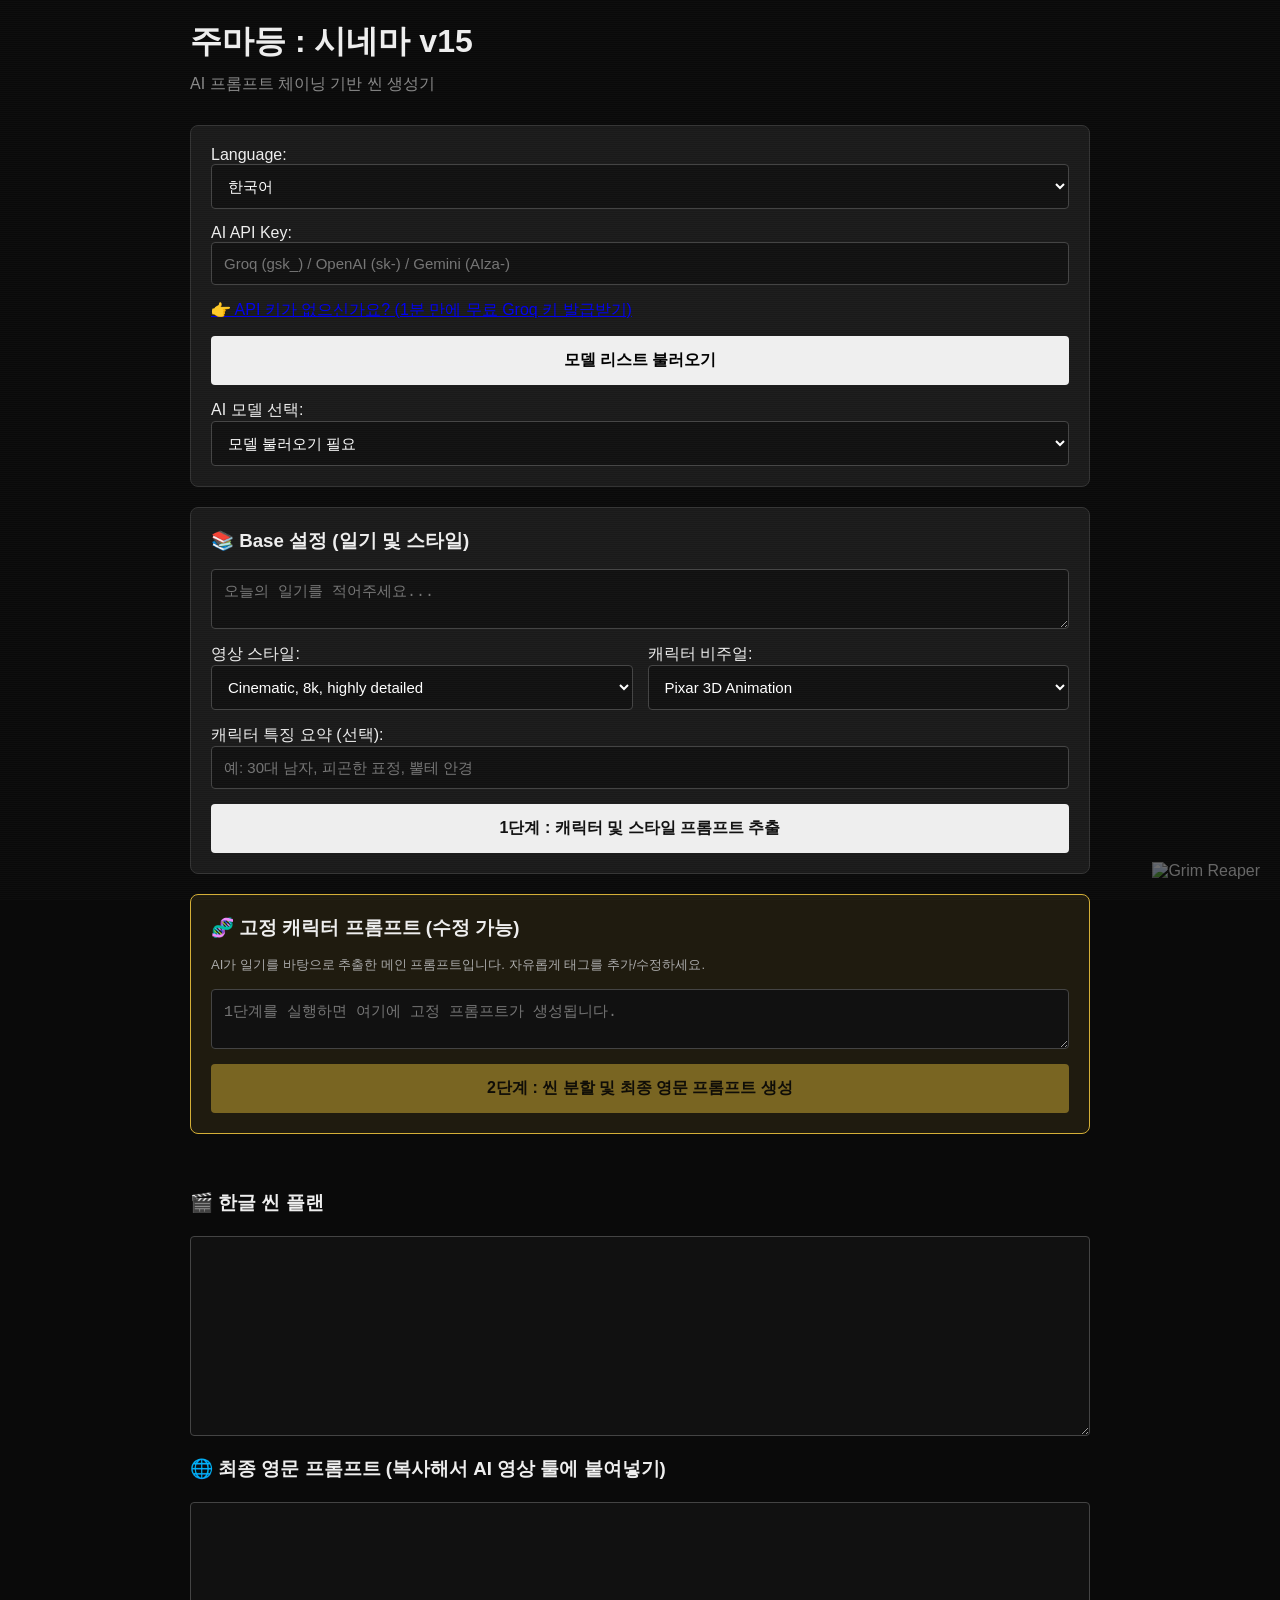
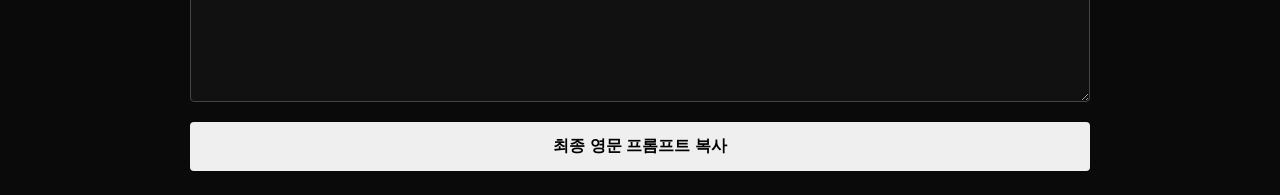
==== index.html @ e686709a "Update index.html" ====
<!DOCTYPE html>
<html lang="ko">
<head>
  <meta charset="UTF-8">
  <meta name="viewport" content="width=device-width, initial-scale=1.0">
  <title>주마등 : 시네마 v15 (Chaining)</title>
  <link rel="stylesheet" href="style.css">
</head>
<body>

  <div class="grain"></div>
  <div class="floating-lights">
    <svg class="light" viewBox="0 0 4 10"><ellipse cx="2" cy="5" rx="2" ry="5" fill="orange" opacity="0.5"/></svg>
    <svg class="light" viewBox="0 0 4 10"><ellipse cx="2" cy="5" rx="2" ry="5" fill="orange" opacity="0.5"/></svg>
    <svg class="light" viewBox="0 0 4 10"><ellipse cx="2" cy="5" rx="2" ry="5" fill="orange" opacity="0.5"/></svg>
  </div>

  <div class="grim-wrapper">
    <img src="assets/grim_reaper.png" alt="Grim Reaper" class="grim"/>
  </div>

  <div class="container">
    <h1>주마등 : 시네마 v15</h1>
    <p class="subtitle">AI 프롬프트 체이닝 기반 씬 생성기</p>

    <div class="panel">
      <label>Language:
        <select id="langSelect">
          <option value="ko">한국어</option>
          <option value="en">English</option>
        </select>
      </label>

      <label>AI API Key:
        <input id="apiKey" placeholder="Groq (gsk_) / OpenAI (sk-) / Gemini (AIza-)">
      </label>
      
      <div class="api-help-wrapper">
        <a href="https://console.groq.com/keys" target="_blank" class="api-help-link">
          👉 API 키가 없으신가요? (1분 만에 무료 Groq 키 발급받기)
        </a>
      </div>

      <button id="loadModels">모델 리스트 불러오기</button>
      
      <label>AI 모델 선택:
        <select id="aiModel"><option value="">모델 불러오기 필요</option></select>
      </label>
    </div>

    <div class="panel">
      <h3>📚 Base 설정 (일기 및 스타일)</h3>
      <textarea id="diary" placeholder="오늘의 일기를 적어주세요..."></textarea>
      
      <div class="grid-2">
        <label>영상 스타일:
          <select id="videoStyle">
            <option>Cinematic, 8k, highly detailed</option>
            <option>Dreamy, volumetric fog, soft focus</option>
            <option>Dark noir, high contrast, black and white</option>
          </select>
        </label>
        <label>캐릭터 비주얼:
          <select id="characterStyle">
            <option value="Pixar 3D Animation style">Pixar 3D Animation</option>
            <option value="Studio Ghibli anime style">Studio Ghibli Style</option>
            <option value="Realistic Cinematic Film">Realistic Cinematic</option>
            <option value="custom">직접 입력</option>
          </select>
        </label>
      </div>
      <input id="customStyle" placeholder="스타일 직접 입력" style="display:none; margin-top: 10px;">
      
      <label>캐릭터 특징 요약 (선택):
        <input id="characterDesc" placeholder="예: 30대 남자, 피곤한 표정, 뿔테 안경">
      </label>

      <button id="extractBtn" class="primary-btn">1단계 : 캐릭터 및 스타일 프롬프트 추출</button>
    </div>

    <div class="panel highlight-panel">
      <h3>🧬 고정 캐릭터 프롬프트 (수정 가능)</h3>
      <p class="desc">AI가 일기를 바탕으로 추출한 메인 프롬프트입니다. 자유롭게 태그를 추가/수정하세요.</p>
      <textarea id="fixedCharacterPrompt" placeholder="1단계를 실행하면 여기에 고정 프롬프트가 생성됩니다."></textarea>
      
      <button id="generateScenesBtn" class="success-btn" disabled>2단계 : 씬 분할 및 최종 영문 프롬프트 생성</button>
    </div>

    <div class="stats">
      <p id="sceneCount"></p>
    </div>

    <h3>🎬 한글 씬 플랜</h3>
    <textarea id="outputKR" class="output-area"></textarea>

    <h3>🌐 최종 영문 프롬프트 (복사해서 AI 영상 툴에 붙여넣기)</h3>
    <textarea id="outputEN" class="output-area"></textarea>
    <button id="copyEN">최종 영문 프롬프트 복사</button>
  </div>

  <script src="app.js"></script>
</body>
</html>
---- style.css ----
body {
  background: #0a0a0a;
  color: #eee;
  font-family: 'Malgun Gothic', sans-serif;
  margin: 0;
  padding: 20px;
  overflow-x: hidden; /* 가로 스크롤 완벽 차단 */
}

.container {
  max-width: 900px;
  margin: auto;
  display: flex;
  flex-direction: column;
  gap: 20px;
  z-index: 10;
  position: relative;
}

.panel {
  background: #1a1a1a;
  padding: 20px;
  border-radius: 8px;
  border: 1px solid #333;
  display: flex;
  flex-direction: column;
  gap: 15px;
}

.highlight-panel {
  border-color: #d4af37;
  background: #1f1b0f;
}

h1, h3 { margin: 0; }
.subtitle { color: #888; margin-top: -10px; margin-bottom: 10px; }
.desc { font-size: 13px; color: #aaa; margin: 0; }

textarea, input, select {
  width: 100%;
  background: #111;
  color: white;
  border: 1px solid #444;
  padding: 12px;
  font-size: 15px;
  border-radius: 4px;
  box-sizing: border-box;
}

.output-area { min-height: 200px; font-family: monospace; }
.grid-2 { display: grid; grid-template-columns: 1fr 1fr; gap: 15px; }

button {
  padding: 14px;
  cursor: pointer;
  font-size: 16px;
  font-weight: bold;
  border: none;
  border-radius: 4px;
  transition: 0.2s;
}
button:disabled { opacity: 0.5; cursor: not-allowed; }
.primary-btn { background: #eee; color: #111; }
.primary-btn:hover { background: #ccc; }
.success-btn { background: #d4af37; color: #000; }
.success-btn:hover { background: #b5952f; }

/* Effects - 필름 그레인 */
.grain {
  position: fixed;
  top: 0; left: 0;
  width: 100%; height: 100%;
  pointer-events: none;
  z-index: 9999; /* 화면 최상단 */
  background: repeating-linear-gradient(0deg, rgba(255,255,255,0.02) 0px, rgba(255,255,255,0.02) 1px, transparent 1px, transparent 2px);
}

/* Effects - 등불 (스크롤 유발 버그 수정됨) */
.floating-lights {
  position: fixed;
  top: 0; left: 0;
  width: 100vw; height: 100vh;
  pointer-events: none;
  overflow: hidden;
  z-index: 1;
}

.light {
  position: absolute;
  bottom: -50px;
  width: 8px !important;
  height: 20px !important;
  animation: lightFloat 6s linear infinite;
}

.light:nth-child(1) { left: 20%; animation-duration: 5s; animation-delay: 0s; }
.light:nth-child(2) { left: 50%; animation-duration: 7s; animation-delay: 2s; }
.light:nth-child(3) { left: 80%; animation-duration: 6s; animation-delay: 1s; }

@keyframes lightFloat {
  0% { transform: translateY(0); opacity: 0; }
  20% { opacity: 0.6; }
  80% { opacity: 0.6; }
  100% { transform: translateY(-100vh); opacity: 0; }
}

/* Effects - 저승사자 (가출 복귀 완료) */
.grim-wrapper {
  position: fixed;
  bottom: 20px;
  right: 20px;
  opacity: 0.4; /* 투명도를 0.15에서 0.4로 올려서 잘 보이게 함 */
  animation: float 3s ease-in-out infinite;
  pointer-events: none;
  z-index: 9998; /* 컨테이너(10)보다 훨씬 높게 설정해서 묻히지 않음 */
}
.grim { width: 80px; height: 80px; } /* 크기도 살짝 키웠습니다 */

@keyframes float {
  0% { transform: translateY(0px); }
  50% { transform: translateY(-10px); }
  100% { transform: translateY(0px); }
}

/* 모바일 최적화 */
@media screen and (max-width: 600px) {
  .grid-2 { grid-template-columns: 1fr; }
  .container { padding: 10px; }
  button, input, select, textarea { font-size: 14px; }
  .grim { width: 50px; height: 50px; }
}
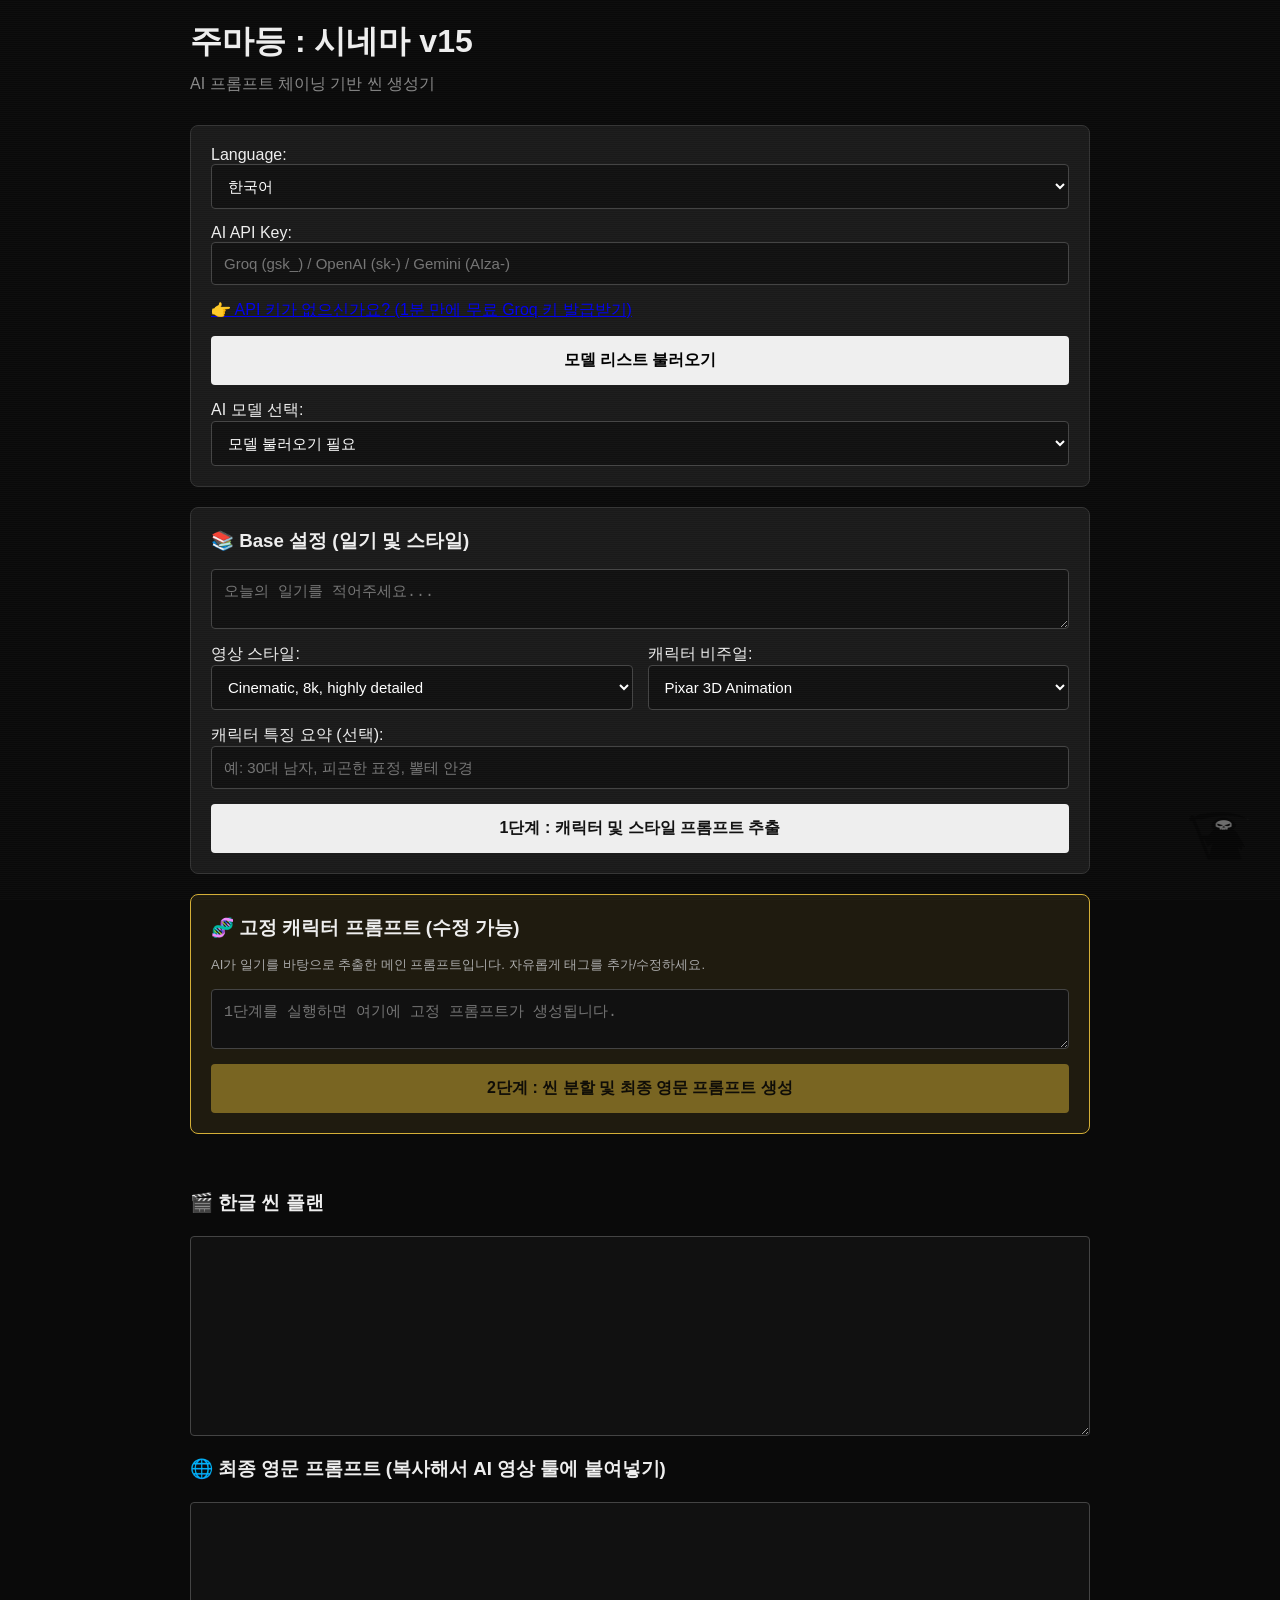
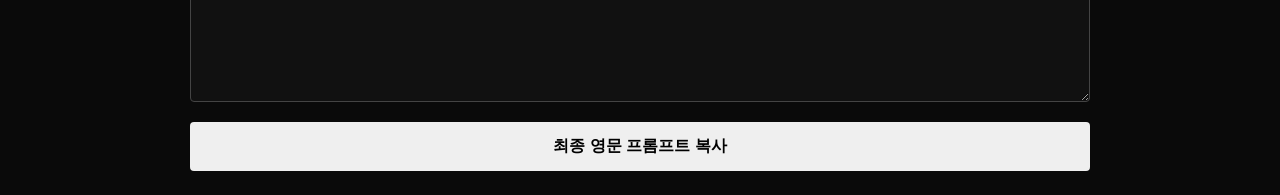
==== commit d01435e3: "Update index.html" ====
--- a/index.html
+++ b/index.html
@@ -16,62 +16,62 @@
   </div>
 
   <div class="grim-wrapper">
-    <img src="assets/grim_reaper.png" alt="Grim Reaper" class="grim"/>
+    <img src="assets/reaper.png" alt="Grim Reaper" class="grim"/>
   </div>
 
   <div class="container">
-    <h1>주마등 : 시네마 v15</h1>
-    <p class="subtitle">AI 프롬프트 체이닝 기반 씬 생성기</p>
+    <h1 id="ui_mainTitle">주마등 : 시네마 v15</h1>
+    <p id="ui_subTitle" class="subtitle">AI 프롬프트 체이닝 기반 씬 생성기</p>
 
     <div class="panel">
-      <label>Language:
+      <label><span id="ui_langLabel">Language:</span>
         <select id="langSelect">
           <option value="ko">한국어</option>
           <option value="en">English</option>
         </select>
       </label>
 
-      <label>AI API Key:
+      <label><span id="ui_apiLabel">AI API Key:</span>
         <input id="apiKey" placeholder="Groq (gsk_) / OpenAI (sk-) / Gemini (AIza-)">
       </label>
       
       <div class="api-help-wrapper">
-        <a href="https://console.groq.com/keys" target="_blank" class="api-help-link">
+        <a href="https://console.groq.com/keys" target="_blank" class="api-help-link" id="ui_apiHelp">
           👉 API 키가 없으신가요? (1분 만에 무료 Groq 키 발급받기)
         </a>
       </div>
 
       <button id="loadModels">모델 리스트 불러오기</button>
       
-      <label>AI 모델 선택:
+      <label><span id="ui_modelLabel">AI 모델 선택:</span>
         <select id="aiModel"><option value="">모델 불러오기 필요</option></select>
       </label>
     </div>
 
     <div class="panel">
-      <h3>📚 Base 설정 (일기 및 스타일)</h3>
+      <h3 id="ui_baseTitle">📚 Base 설정 (일기 및 스타일)</h3>
       <textarea id="diary" placeholder="오늘의 일기를 적어주세요..."></textarea>
       
       <div class="grid-2">
-        <label>영상 스타일:
+        <label><span id="ui_styleLabel">영상 스타일:</span>
           <select id="videoStyle">
             <option>Cinematic, 8k, highly detailed</option>
             <option>Dreamy, volumetric fog, soft focus</option>
             <option>Dark noir, high contrast, black and white</option>
           </select>
         </label>
-        <label>캐릭터 비주얼:
+        <label><span id="ui_charStyleLabel">캐릭터 비주얼:</span>
           <select id="characterStyle">
             <option value="Pixar 3D Animation style">Pixar 3D Animation</option>
             <option value="Studio Ghibli anime style">Studio Ghibli Style</option>
             <option value="Realistic Cinematic Film">Realistic Cinematic</option>
-            <option value="custom">직접 입력</option>
+            <option value="custom">직접 입력 (Custom)</option>
           </select>
         </label>
       </div>
       <input id="customStyle" placeholder="스타일 직접 입력" style="display:none; margin-top: 10px;">
       
-      <label>캐릭터 특징 요약 (선택):
+      <label><span id="ui_charDescLabel">캐릭터 특징 요약 (선택):</span>
         <input id="characterDesc" placeholder="예: 30대 남자, 피곤한 표정, 뿔테 안경">
       </label>
 
@@ -79,8 +79,8 @@
     </div>
 
     <div class="panel highlight-panel">
-      <h3>🧬 고정 캐릭터 프롬프트 (수정 가능)</h3>
-      <p class="desc">AI가 일기를 바탕으로 추출한 메인 프롬프트입니다. 자유롭게 태그를 추가/수정하세요.</p>
+      <h3 id="ui_fixedTitle">🧬 고정 캐릭터 프롬프트 (수정 가능)</h3>
+      <p id="ui_fixedDesc" class="desc">AI가 일기를 바탕으로 추출한 메인 프롬프트입니다. 자유롭게 태그를 추가/수정하세요.</p>
       <textarea id="fixedCharacterPrompt" placeholder="1단계를 실행하면 여기에 고정 프롬프트가 생성됩니다."></textarea>
       
       <button id="generateScenesBtn" class="success-btn" disabled>2단계 : 씬 분할 및 최종 영문 프롬프트 생성</button>
@@ -90,10 +90,10 @@
       <p id="sceneCount"></p>
     </div>
 
-    <h3>🎬 한글 씬 플랜</h3>
+    <h3 id="ui_krTitle">🎬 한글 씬 플랜</h3>
     <textarea id="outputKR" class="output-area"></textarea>
 
-    <h3>🌐 최종 영문 프롬프트 (복사해서 AI 영상 툴에 붙여넣기)</h3>
+    <h3 id="ui_enTitle">🌐 최종 영문 프롬프트 (복사해서 AI 영상 툴에 붙여넣기)</h3>
     <textarea id="outputEN" class="output-area"></textarea>
     <button id="copyEN">최종 영문 프롬프트 복사</button>
   </div>
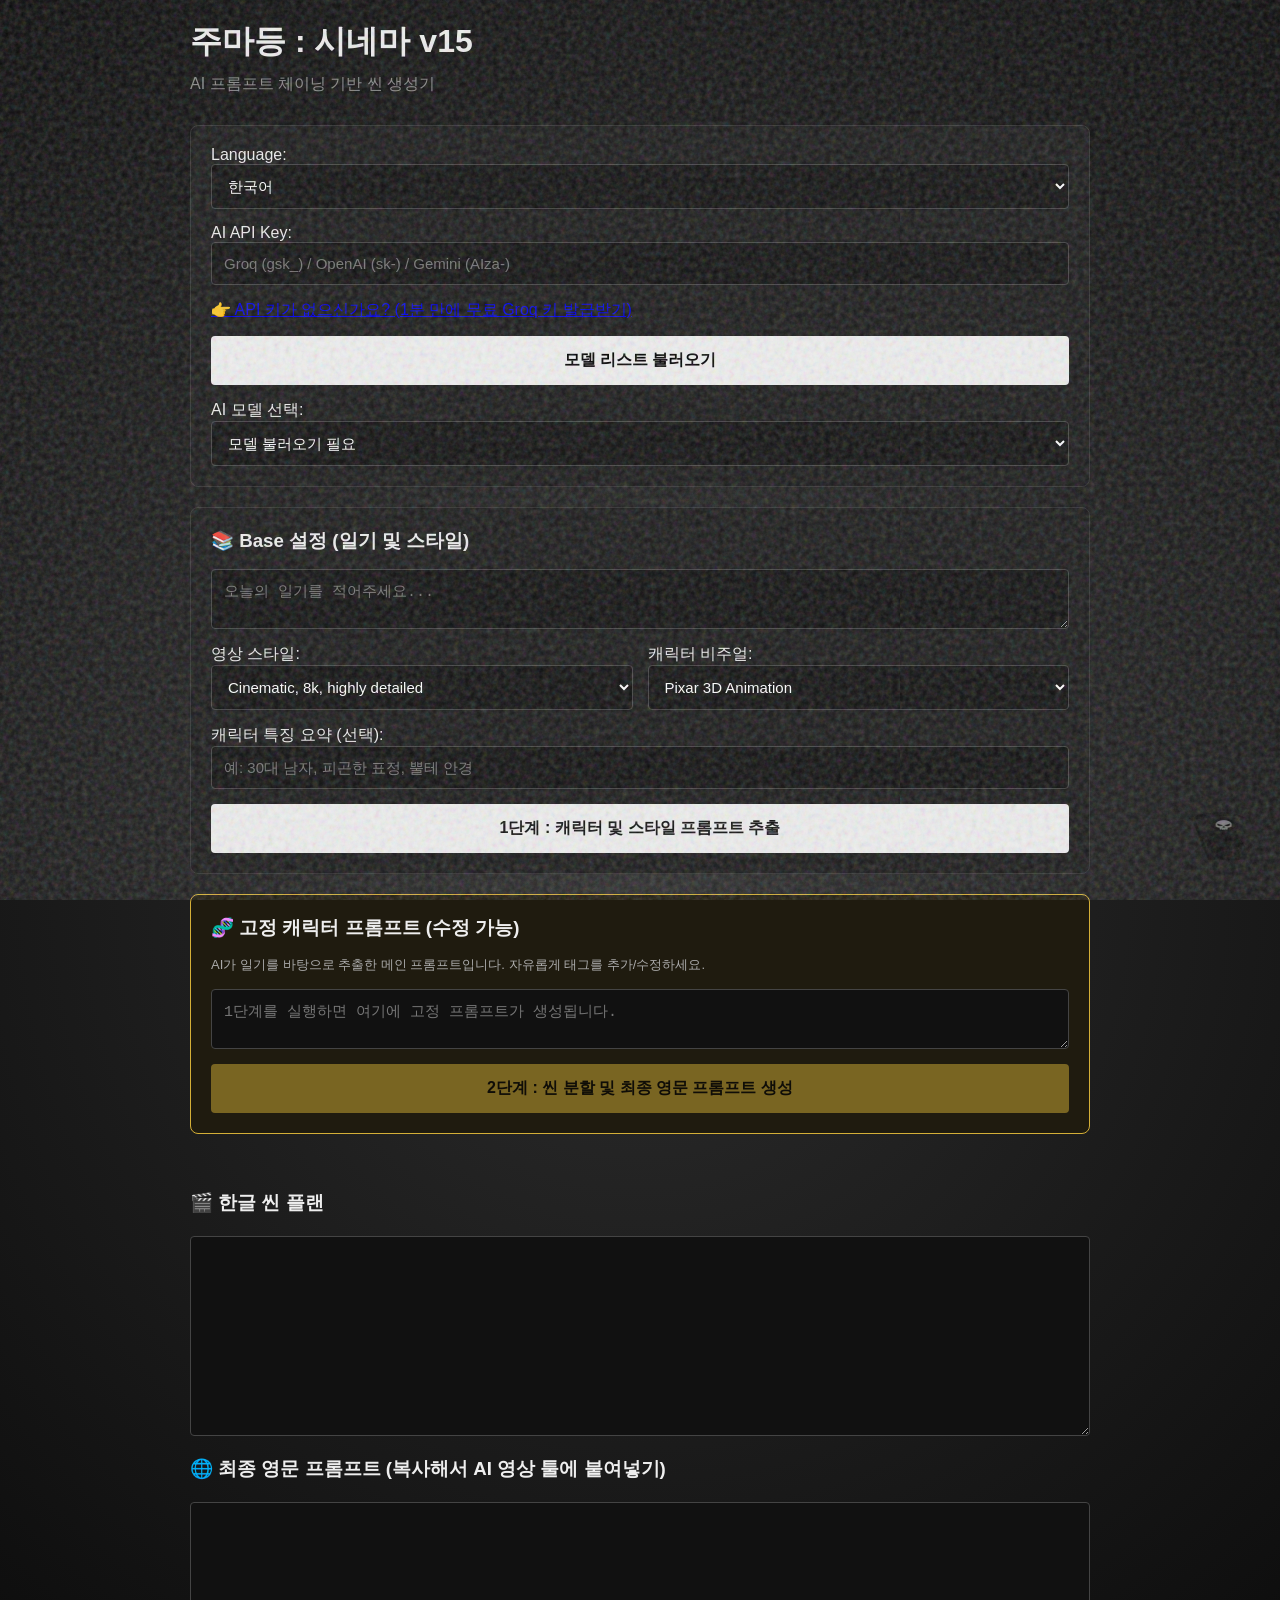
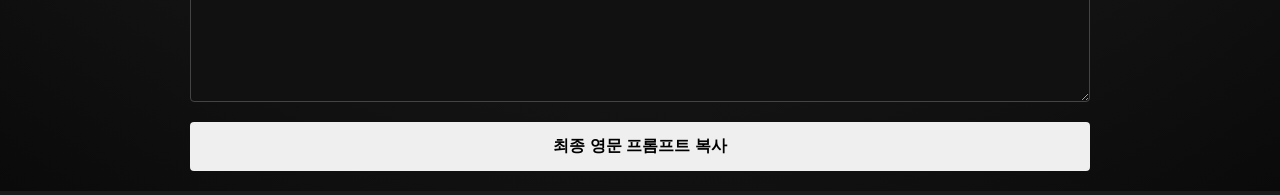
==== commit a5419a76: "Update index.html" ====
--- a/index.html
+++ b/index.html
@@ -16,6 +16,7 @@
   </div>
 
   <div class="grim-wrapper">
+    <div class="reaper-bubble" id="reaperBubble"></div>
     <img src="assets/reaper.png" alt="Grim Reaper" class="grim"/>
   </div>
 
--- a/style.css
+++ b/style.css
@@ -1,10 +1,11 @@
 body {
-  background: #0a0a0a;
+  background: #1a1a1a;
+  background-image: radial-gradient(circle at 50% 50%, #2c2c2c 0%, #0a0a0a 100%);
   color: #eee;
   font-family: 'Malgun Gothic', sans-serif;
   margin: 0;
   padding: 20px;
-  overflow-x: hidden; /* 가로 스크롤 완벽 차단 */
+  overflow-x: hidden;
 }
 
 .container {
@@ -69,10 +70,11 @@
 .grain {
   position: fixed;
   top: 0; left: 0;
-  width: 100%; height: 100%;
+  width: 100vw; height: 100vh;
   pointer-events: none;
-  z-index: 9999; /* 화면 최상단 */
-  background: repeating-linear-gradient(0deg, rgba(255,255,255,0.02) 0px, rgba(255,255,255,0.02) 1px, transparent 1px, transparent 2px);
+  z-index: 9999;
+  opacity: 0.25; /* 노이즈 강도 조절 (0.1 ~ 0.5 추천) */
+  background-image: url("data:image/svg+xml,%3Csvg viewBox='0 0 200 200' xmlns='http://www.w3.org/2000/svg'%3E%3Cfilter id='noiseFilter'%3E%3CfeTurbulence type='fractalNoise' baseFrequency='0.8' numOctaves='3' stitchTiles='stitch'/%3E%3C/filter%3E%3Crect width='100%25' height='100%25' filter='url(%23noiseFilter)'/%3E%3C/svg%3E");
 }
 
 /* Effects - 등불 (스크롤 유발 버그 수정됨) */
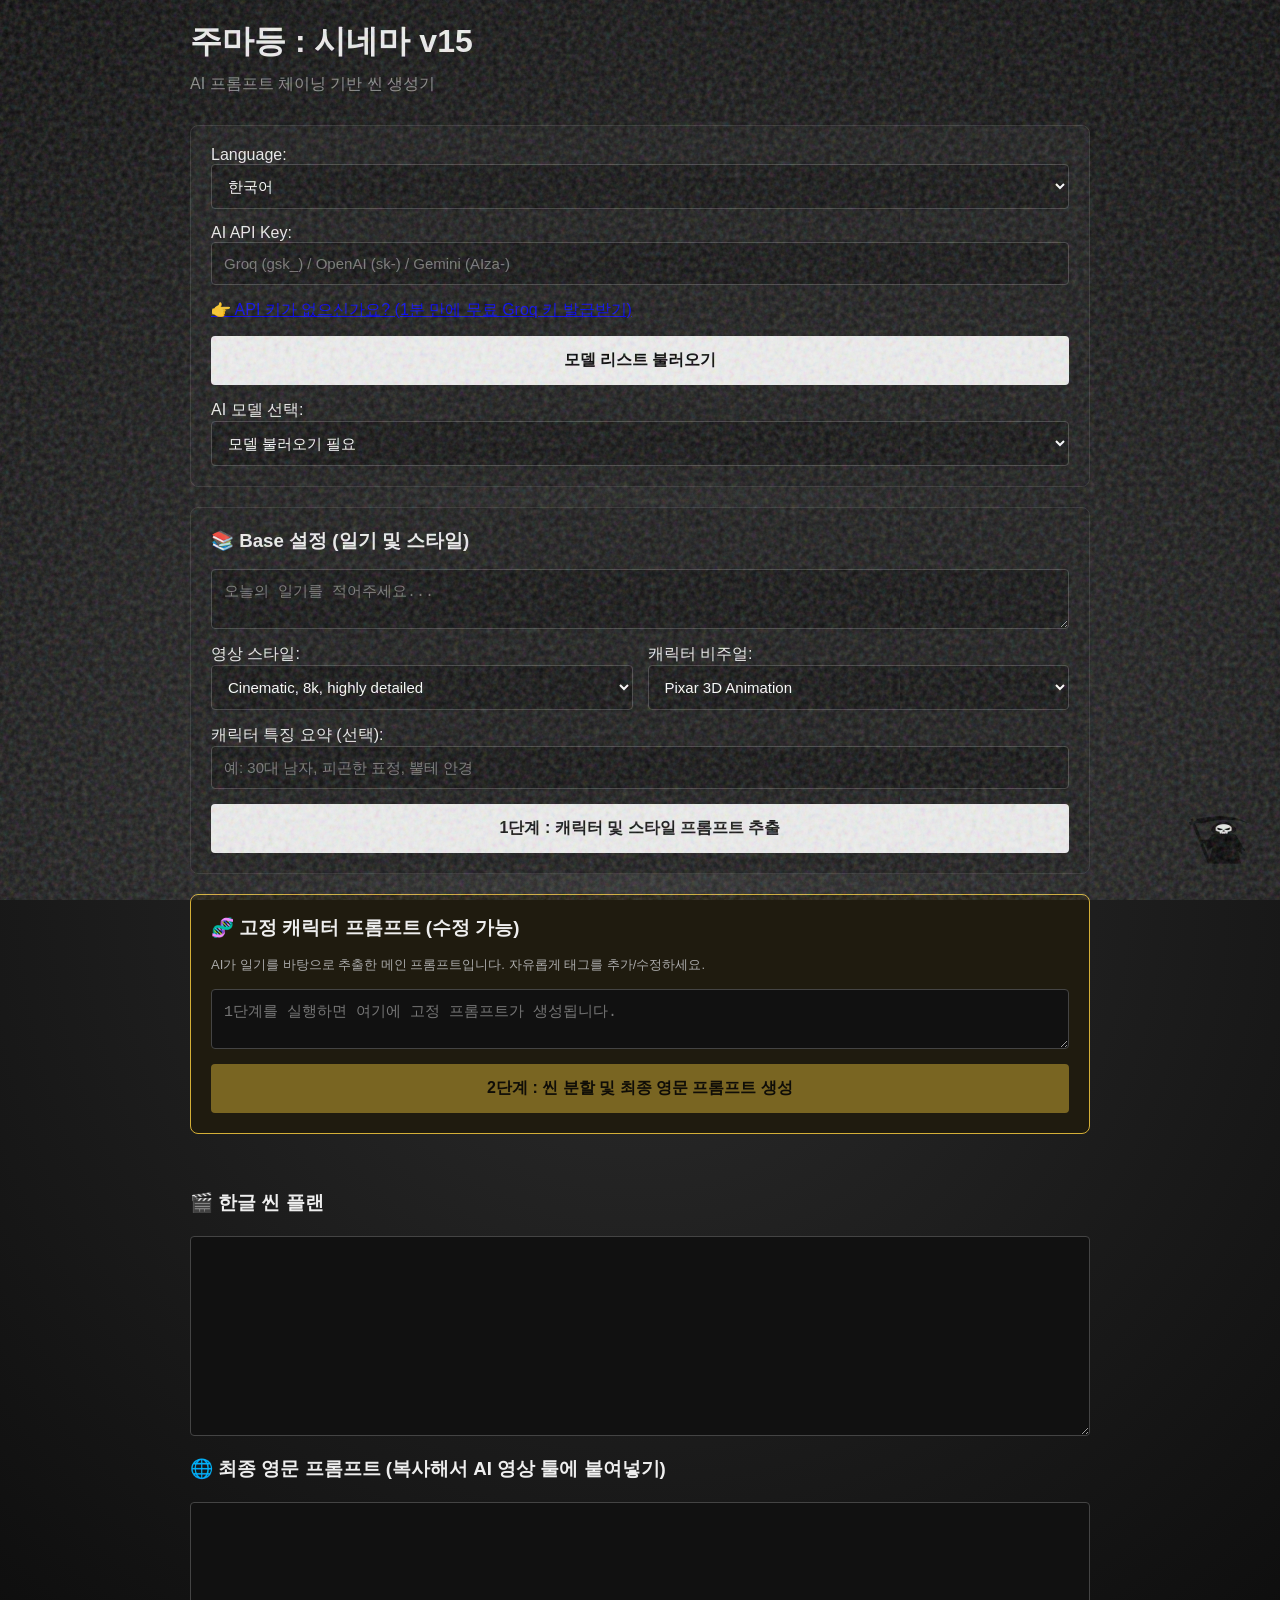
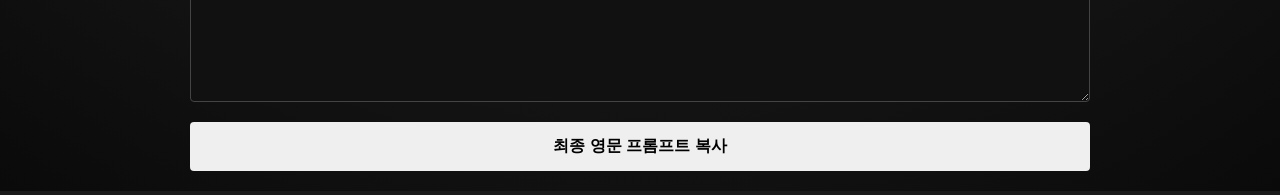
==== commit ce9f3ad4: "Update index.html" ====
--- a/index.html
+++ b/index.html
@@ -17,7 +17,7 @@
 
   <div class="grim-wrapper">
     <div class="reaper-bubble" id="reaperBubble"></div>
-    <img src="assets/reaper.png" alt="Grim Reaper" class="grim"/>
+    <img src="assets/reaper.png" alt="Grim Reaper" class="grim" id="reaperImg"/>
   </div>
 
   <div class="container">
@@ -35,7 +35,6 @@
       <label><span id="ui_apiLabel">AI API Key:</span>
         <input id="apiKey" placeholder="Groq (gsk_) / OpenAI (sk-) / Gemini (AIza-)">
       </label>
-      
       <div class="api-help-wrapper">
         <a href="https://console.groq.com/keys" target="_blank" class="api-help-link" id="ui_apiHelp">
           👉 API 키가 없으신가요? (1분 만에 무료 Groq 키 발급받기)
--- a/style.css
+++ b/style.css
@@ -106,17 +106,42 @@
   100% { transform: translateY(-100vh); opacity: 0; }
 }
 
-/* Effects - 저승사자 (가출 복귀 완료) */
+/* Effects - 저승사자 (투명도 0.9로 대폭 상향!) */
 .grim-wrapper {
   position: fixed;
   bottom: 20px;
   right: 20px;
-  opacity: 0.4; /* 투명도를 0.15에서 0.4로 올려서 잘 보이게 함 */
+  opacity: 0.9; /* 0.4에서 0.9로 올려서 아주 선명하게 보입니다 */
   animation: float 3s ease-in-out infinite;
-  pointer-events: none;
-  z-index: 9998; /* 컨테이너(10)보다 훨씬 높게 설정해서 묻히지 않음 */
+  z-index: 9998;
+  display: flex;
+  flex-direction: column;
+  align-items: center;
 }
-.grim { width: 80px; height: 80px; } /* 크기도 살짝 키웠습니다 */
+.grim { width: 80px; height: 80px; cursor: pointer; }
+
+/* 저승사자 말풍선 */
+.reaper-bubble {
+  background: rgba(0, 0, 0, 0.85);
+  color: #fff;
+  padding: 10px 14px;
+  border-radius: 12px;
+  border: 1px solid #555;
+  font-size: 13px;
+  margin-bottom: 15px;
+  opacity: 0; /* 평소엔 숨김 */
+  transition: opacity 0.4s ease-in-out;
+  pointer-events: none; /* 클릭 방해 금지 */
+  text-align: center;
+  white-space: nowrap;
+  box-shadow: 0 4px 10px rgba(0,0,0,0.5);
+  font-family: 'Malgun Gothic', sans-serif;
+}
+
+/* 말풍선이 나타날 때 쓰는 클래스 */
+.reaper-bubble.show {
+  opacity: 1;
+}
 
 @keyframes float {
   0% { transform: translateY(0px); }
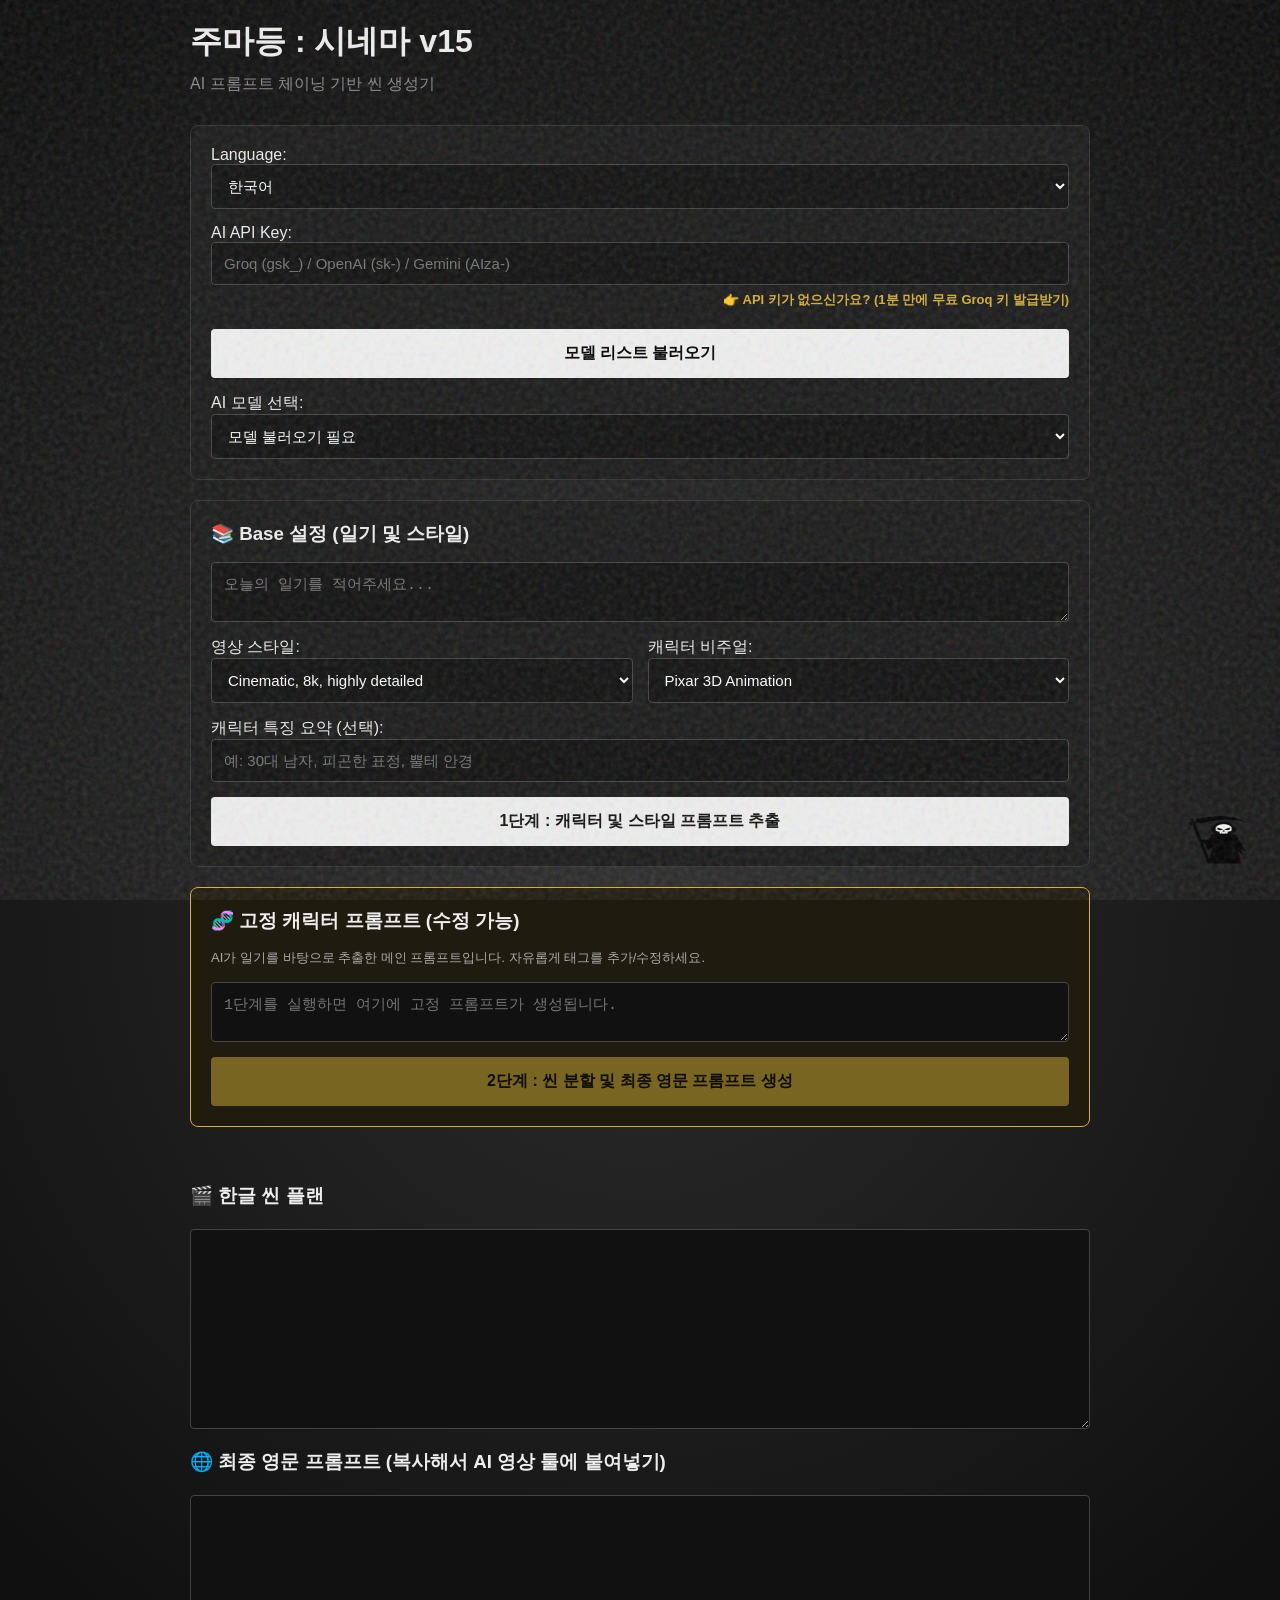
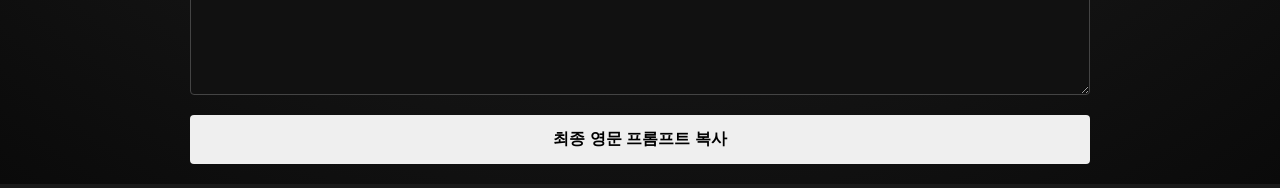
==== commit 03d86e00: "Update index.html" ====
--- a/index.html
+++ b/index.html
@@ -65,6 +65,12 @@
             <option value="Pixar 3D Animation style">Pixar 3D Animation</option>
             <option value="Studio Ghibli anime style">Studio Ghibli Style</option>
             <option value="Realistic Cinematic Film">Realistic Cinematic</option>
+            <option value="Noir Black & White">Noir Black & White</option>
+            <option value="Makoto Shinkai Anime style">Makoto Shinkai Anime</option>
+            <option value="Hyperrealistic 4K">Hyperrealistic 4K</option>
+            <option value="Claymation">Claymation</option>
+            <option value="Vintage 90s Film">Vintage 90s Film</option>
+            <option value="Cyberpunk aesthetic">Cyberpunk</option>
             <option value="custom">직접 입력 (Custom)</option>
           </select>
         </label>
--- a/style.css
+++ b/style.css
@@ -1,3 +1,4 @@
+/* 전체 배경 & 레이아웃 */
 body {
   background: #1a1a1a;
   background-image: radial-gradient(circle at 50% 50%, #2c2c2c 0%, #0a0a0a 100%);
@@ -18,6 +19,7 @@
   position: relative;
 }
 
+/* 패널 디자인 */
 .panel {
   background: #1a1a1a;
   padding: 20px;
@@ -27,16 +29,13 @@
   flex-direction: column;
   gap: 15px;
 }
-
-.highlight-panel {
-  border-color: #d4af37;
-  background: #1f1b0f;
-}
+.highlight-panel { border-color: #d4af37; background: #1f1b0f; }
 
 h1, h3 { margin: 0; }
 .subtitle { color: #888; margin-top: -10px; margin-bottom: 10px; }
 .desc { font-size: 13px; color: #aaa; margin: 0; }
 
+/* 폼 요소 */
 textarea, input, select {
   width: 100%;
   background: #111;
@@ -47,10 +46,10 @@
   border-radius: 4px;
   box-sizing: border-box;
 }
-
 .output-area { min-height: 200px; font-family: monospace; }
 .grid-2 { display: grid; grid-template-columns: 1fr 1fr; gap: 15px; }
 
+/* 버튼 디자인 */
 button {
   padding: 14px;
   cursor: pointer;
@@ -66,18 +65,23 @@
 .success-btn { background: #d4af37; color: #000; }
 .success-btn:hover { background: #b5952f; }
 
-/* Effects - 필름 그레인 */
+/* 링크 디자인 */
+.api-help-wrapper { text-align: right; margin-top: -10px; margin-bottom: 5px; }
+.api-help-link { font-size: 13px; color: #d4af37; text-decoration: none; font-weight: bold; transition: color 0.2s, text-decoration 0.2s; }
+.api-help-link:hover { color: #fff; text-decoration: underline; }
+
+/* Effects - 리얼한 노이즈 그레인 */
 .grain {
   position: fixed;
   top: 0; left: 0;
   width: 100vw; height: 100vh;
   pointer-events: none;
   z-index: 9999;
-  opacity: 0.25; /* 노이즈 강도 조절 (0.1 ~ 0.5 추천) */
+  opacity: 0.15;
   background-image: url("data:image/svg+xml,%3Csvg viewBox='0 0 200 200' xmlns='http://www.w3.org/2000/svg'%3E%3Cfilter id='noiseFilter'%3E%3CfeTurbulence type='fractalNoise' baseFrequency='0.8' numOctaves='3' stitchTiles='stitch'/%3E%3C/filter%3E%3Crect width='100%25' height='100%25' filter='url(%23noiseFilter)'/%3E%3C/svg%3E");
 }
 
-/* Effects - 등불 (스크롤 유발 버그 수정됨) */
+/* Effects - 등불 (스크롤 고정) */
 .floating-lights {
   position: fixed;
   top: 0; left: 0;
@@ -86,15 +90,12 @@
   overflow: hidden;
   z-index: 1;
 }
-
 .light {
   position: absolute;
   bottom: -50px;
-  width: 8px !important;
-  height: 20px !important;
+  width: 8px !important; height: 20px !important;
   animation: lightFloat 6s linear infinite;
 }
-
 .light:nth-child(1) { left: 20%; animation-duration: 5s; animation-delay: 0s; }
 .light:nth-child(2) { left: 50%; animation-duration: 7s; animation-delay: 2s; }
 .light:nth-child(3) { left: 80%; animation-duration: 6s; animation-delay: 1s; }
@@ -106,21 +107,20 @@
   100% { transform: translateY(-100vh); opacity: 0; }
 }
 
-/* Effects - 저승사자 (투명도 0.9로 대폭 상향!) */
+/* Effects - 저승사자 & 말풍선 */
 .grim-wrapper {
   position: fixed;
   bottom: 20px;
   right: 20px;
-  opacity: 0.9; /* 0.4에서 0.9로 올려서 아주 선명하게 보입니다 */
+  opacity: 0.95;
   animation: float 3s ease-in-out infinite;
   z-index: 9998;
   display: flex;
   flex-direction: column;
   align-items: center;
 }
-.grim { width: 80px; height: 80px; cursor: pointer; }
+.grim { width: 80px; height: 80px; cursor: pointer; pointer-events: auto; } 
 
-/* 저승사자 말풍선 */
 .reaper-bubble {
   background: rgba(0, 0, 0, 0.85);
   color: #fff;
@@ -129,19 +129,15 @@
   border: 1px solid #555;
   font-size: 13px;
   margin-bottom: 15px;
-  opacity: 0; /* 평소엔 숨김 */
+  opacity: 0; 
   transition: opacity 0.4s ease-in-out;
-  pointer-events: none; /* 클릭 방해 금지 */
+  pointer-events: none; 
   text-align: center;
   white-space: nowrap;
   box-shadow: 0 4px 10px rgba(0,0,0,0.5);
   font-family: 'Malgun Gothic', sans-serif;
 }
-
-/* 말풍선이 나타날 때 쓰는 클래스 */
-.reaper-bubble.show {
-  opacity: 1;
-}
+.reaper-bubble.show { opacity: 1; }
 
 @keyframes float {
   0% { transform: translateY(0px); }
@@ -154,5 +150,6 @@
   .grid-2 { grid-template-columns: 1fr; }
   .container { padding: 10px; }
   button, input, select, textarea { font-size: 14px; }
-  .grim { width: 50px; height: 50px; }
+  .grim { width: 60px; height: 60px; }
+  .reaper-bubble { font-size: 11px; padding: 8px 10px; }
 }
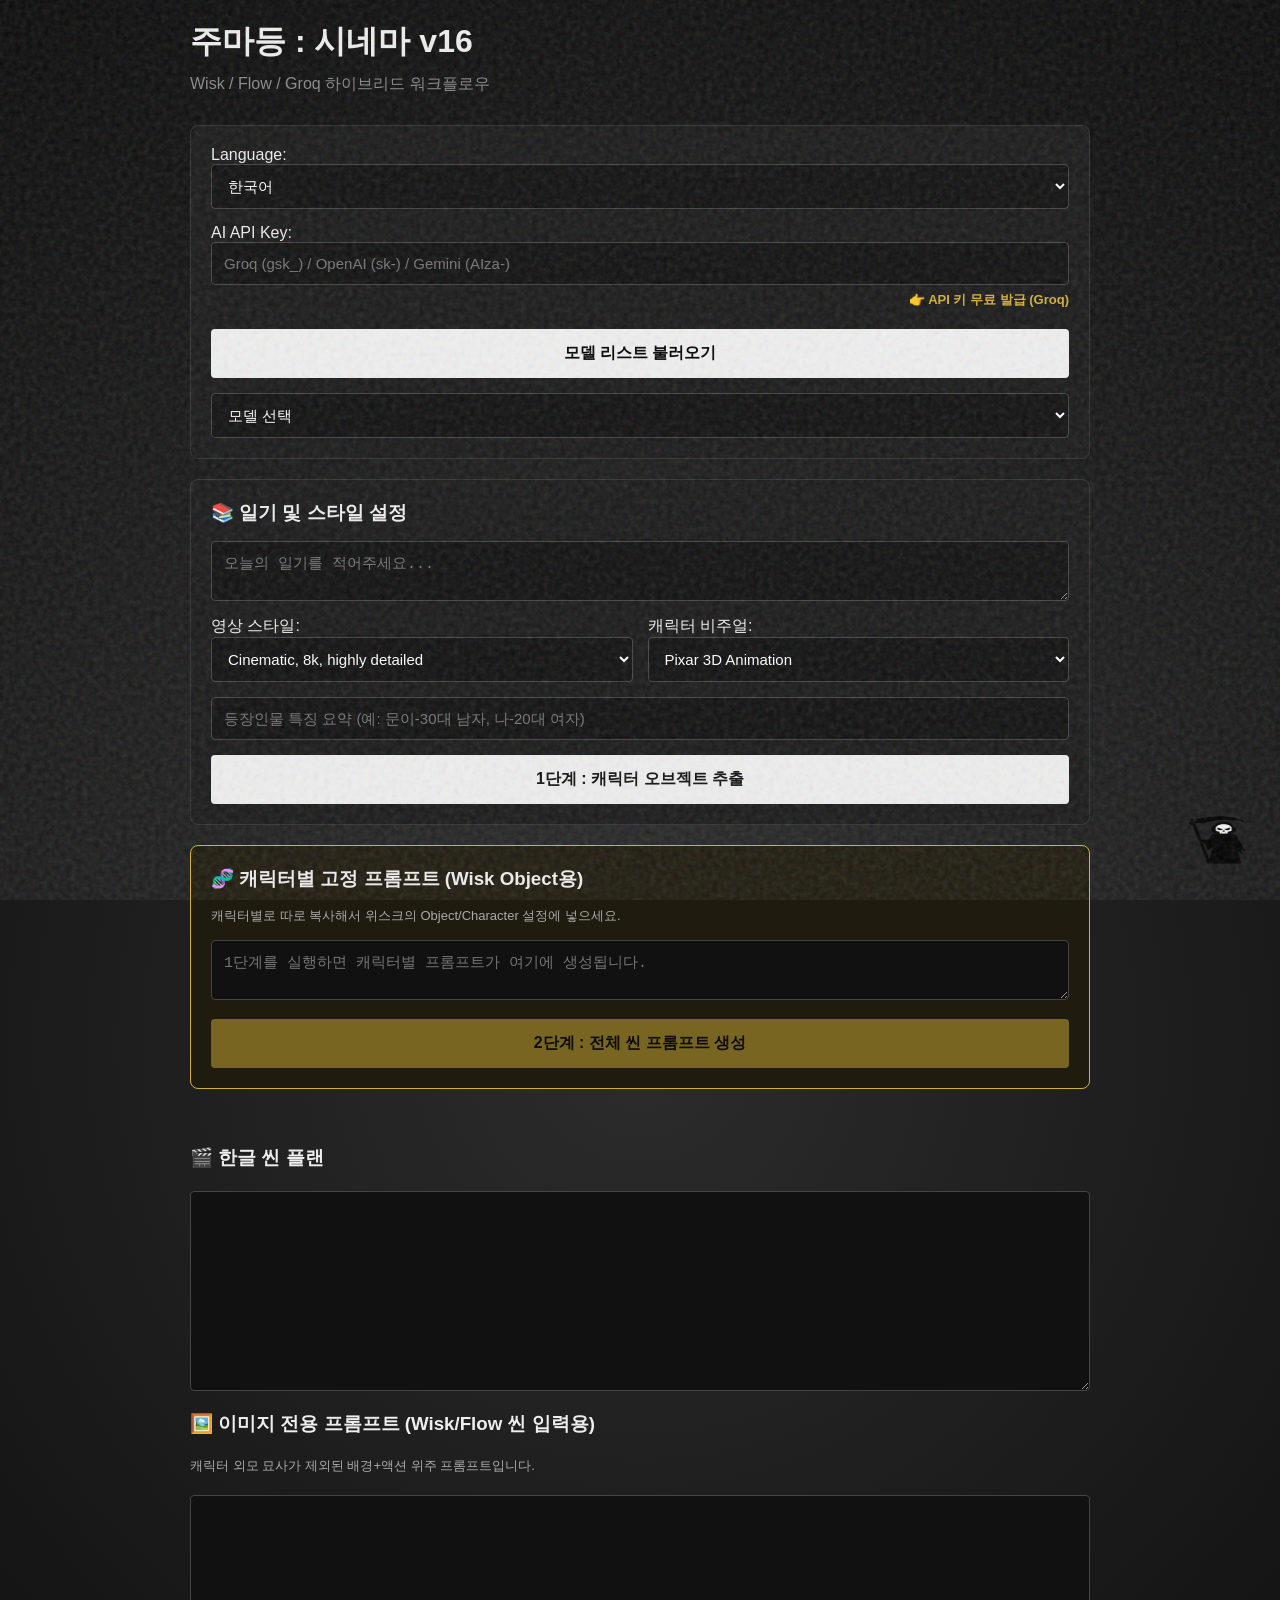
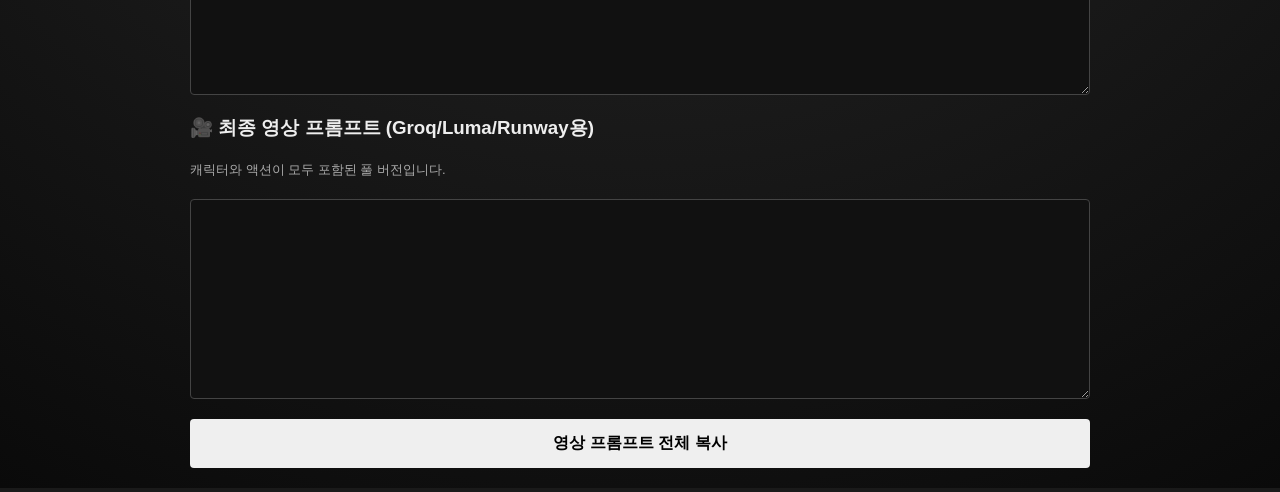
==== commit 9463978f: "Update index.html" ====
--- a/index.html
+++ b/index.html
@@ -3,7 +3,7 @@
 <head>
   <meta charset="UTF-8">
   <meta name="viewport" content="width=device-width, initial-scale=1.0">
-  <title>주마등 : 시네마 v15 (Chaining)</title>
+  <title>주마등 : 시네마 v16 (Wisk/Flow 최적화)</title>
   <link rel="stylesheet" href="style.css">
 </head>
 <body>
@@ -21,8 +21,8 @@
   </div>
 
   <div class="container">
-    <h1 id="ui_mainTitle">주마등 : 시네마 v15</h1>
-    <p id="ui_subTitle" class="subtitle">AI 프롬프트 체이닝 기반 씬 생성기</p>
+    <h1 id="ui_mainTitle">주마등 : 시네마 v16</h1>
+    <p id="ui_subTitle" class="subtitle">Wisk / Flow / Groq 하이브리드 워크플로우</p>
 
     <div class="panel">
       <label><span id="ui_langLabel">Language:</span>
@@ -37,19 +37,16 @@
       </label>
       <div class="api-help-wrapper">
         <a href="https://console.groq.com/keys" target="_blank" class="api-help-link" id="ui_apiHelp">
-          👉 API 키가 없으신가요? (1분 만에 무료 Groq 키 발급받기)
+          👉 API 키 무료 발급 (Groq)
         </a>
       </div>
 
       <button id="loadModels">모델 리스트 불러오기</button>
-      
-      <label><span id="ui_modelLabel">AI 모델 선택:</span>
-        <select id="aiModel"><option value="">모델 불러오기 필요</option></select>
-      </label>
+      <select id="aiModel"><option value="">모델 선택</option></select>
     </div>
 
     <div class="panel">
-      <h3 id="ui_baseTitle">📚 Base 설정 (일기 및 스타일)</h3>
+      <h3 id="ui_baseTitle">📚 일기 및 스타일 설정</h3>
       <textarea id="diary" placeholder="오늘의 일기를 적어주세요..."></textarea>
       
       <div class="grid-2">
@@ -76,32 +73,33 @@
         </label>
       </div>
       <input id="customStyle" placeholder="스타일 직접 입력" style="display:none; margin-top: 10px;">
-      
-      <label><span id="ui_charDescLabel">캐릭터 특징 요약 (선택):</span>
-        <input id="characterDesc" placeholder="예: 30대 남자, 피곤한 표정, 뿔테 안경">
-      </label>
+      <input id="characterDesc" placeholder="등장인물 특징 요약 (예: 문이-30대 남자, 나-20대 여자)">
 
-      <button id="extractBtn" class="primary-btn">1단계 : 캐릭터 및 스타일 프롬프트 추출</button>
+      <button id="extractBtn" class="primary-btn">1단계 : 캐릭터 오브젝트 추출</button>
     </div>
 
     <div class="panel highlight-panel">
-      <h3 id="ui_fixedTitle">🧬 고정 캐릭터 프롬프트 (수정 가능)</h3>
-      <p id="ui_fixedDesc" class="desc">AI가 일기를 바탕으로 추출한 메인 프롬프트입니다. 자유롭게 태그를 추가/수정하세요.</p>
-      <textarea id="fixedCharacterPrompt" placeholder="1단계를 실행하면 여기에 고정 프롬프트가 생성됩니다."></textarea>
-      
-      <button id="generateScenesBtn" class="success-btn" disabled>2단계 : 씬 분할 및 최종 영문 프롬프트 생성</button>
+      <h3 id="ui_fixedTitle">🧬 캐릭터별 고정 프롬프트 (Wisk Object용)</h3>
+      <p id="ui_fixedDesc" class="desc">캐릭터별로 따로 복사해서 위스크의 Object/Character 설정에 넣으세요.</p>
+      <div id="characterPromptContainer">
+        <textarea id="fixedCharacterPrompt" placeholder="1단계를 실행하면 캐릭터별 프롬프트가 여기에 생성됩니다."></textarea>
+      </div>
+      <button id="generateScenesBtn" class="success-btn" disabled>2단계 : 전체 씬 프롬프트 생성</button>
     </div>
 
-    <div class="stats">
-      <p id="sceneCount"></p>
-    </div>
+    <div class="stats"><p id="sceneCount"></p></div>
 
     <h3 id="ui_krTitle">🎬 한글 씬 플랜</h3>
     <textarea id="outputKR" class="output-area"></textarea>
 
-    <h3 id="ui_enTitle">🌐 최종 영문 프롬프트 (복사해서 AI 영상 툴에 붙여넣기)</h3>
+    <h3 id="ui_imgTitle">🖼️ 이미지 전용 프롬프트 (Wisk/Flow 씬 입력용)</h3>
+    <p class="desc">캐릭터 외모 묘사가 제외된 배경+액션 위주 프롬프트입니다.</p>
+    <textarea id="outputImageEN" class="output-area"></textarea>
+
+    <h3 id="ui_enTitle">🎥 최종 영상 프롬프트 (Groq/Luma/Runway용)</h3>
+    <p class="desc">캐릭터와 액션이 모두 포함된 풀 버전입니다.</p>
     <textarea id="outputEN" class="output-area"></textarea>
-    <button id="copyEN">최종 영문 프롬프트 복사</button>
+    <button id="copyEN">영상 프롬프트 전체 복사</button>
   </div>
 
   <script src="app.js"></script>
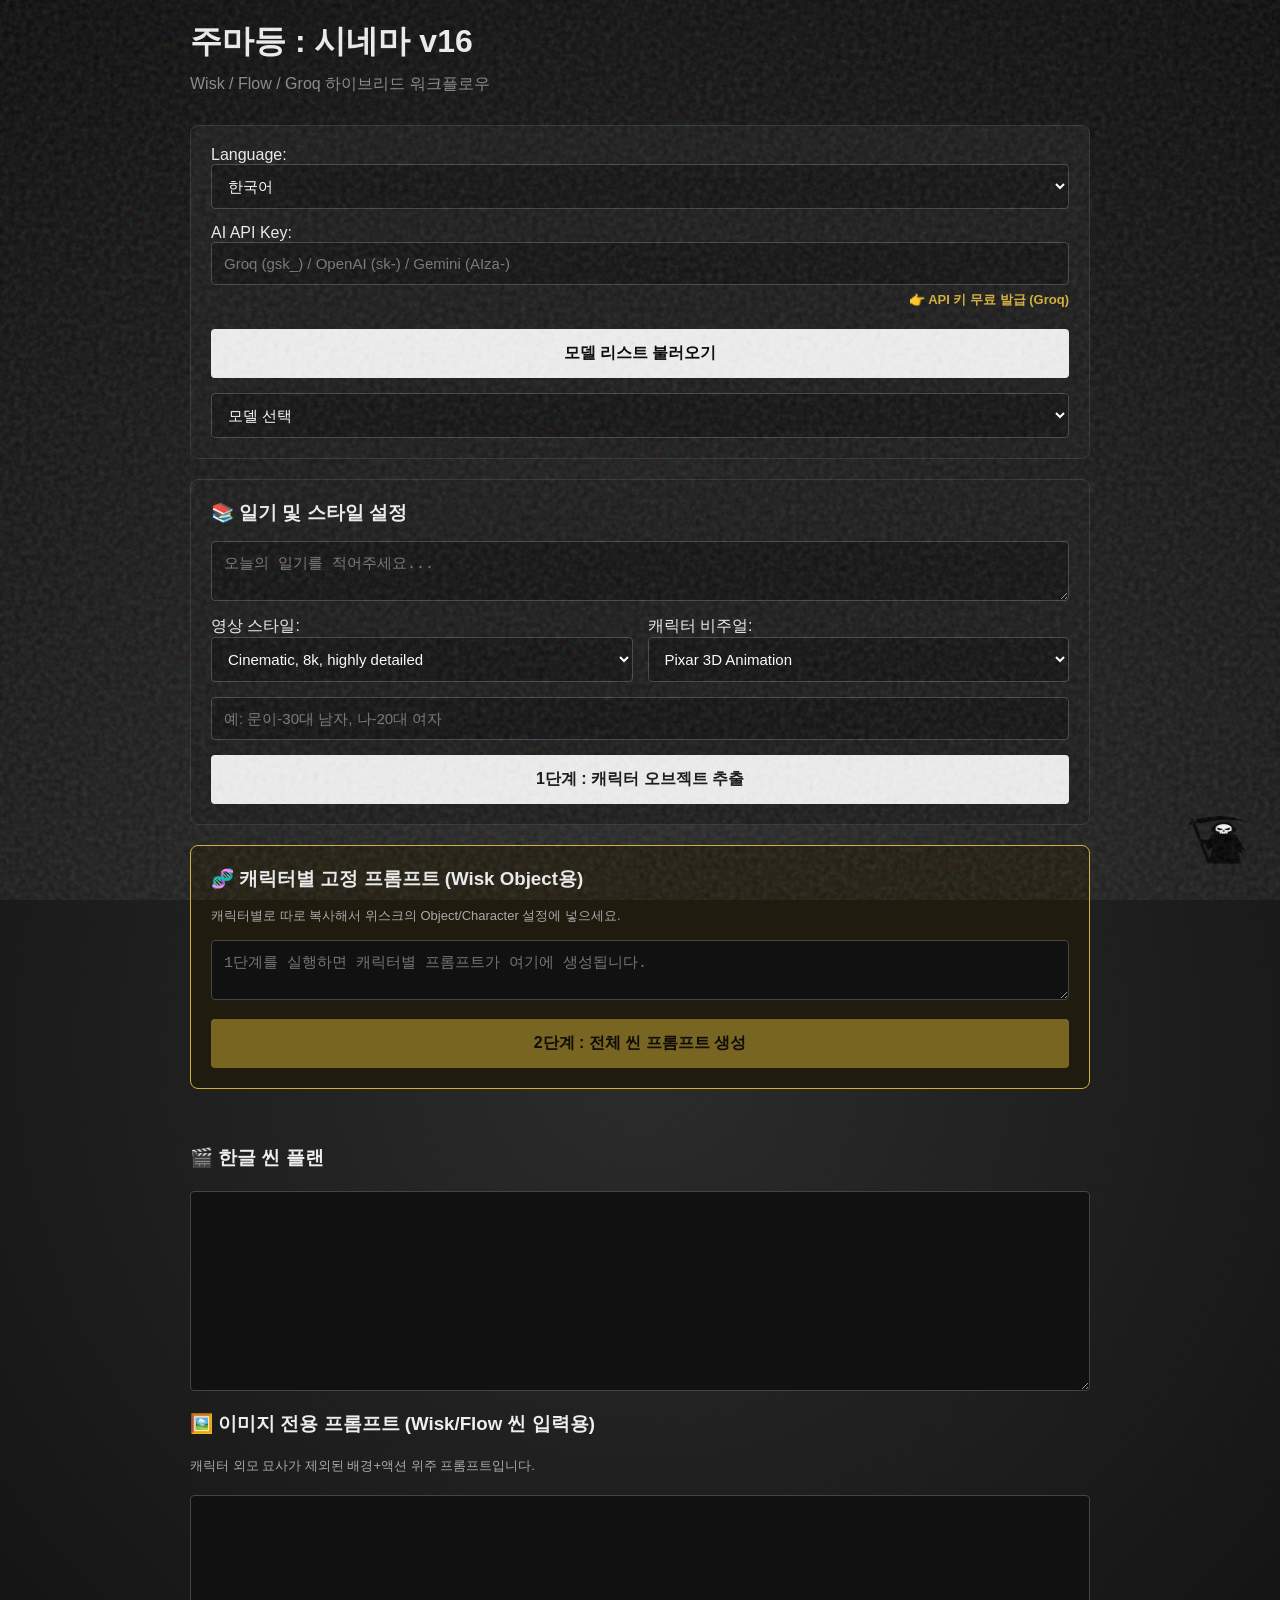
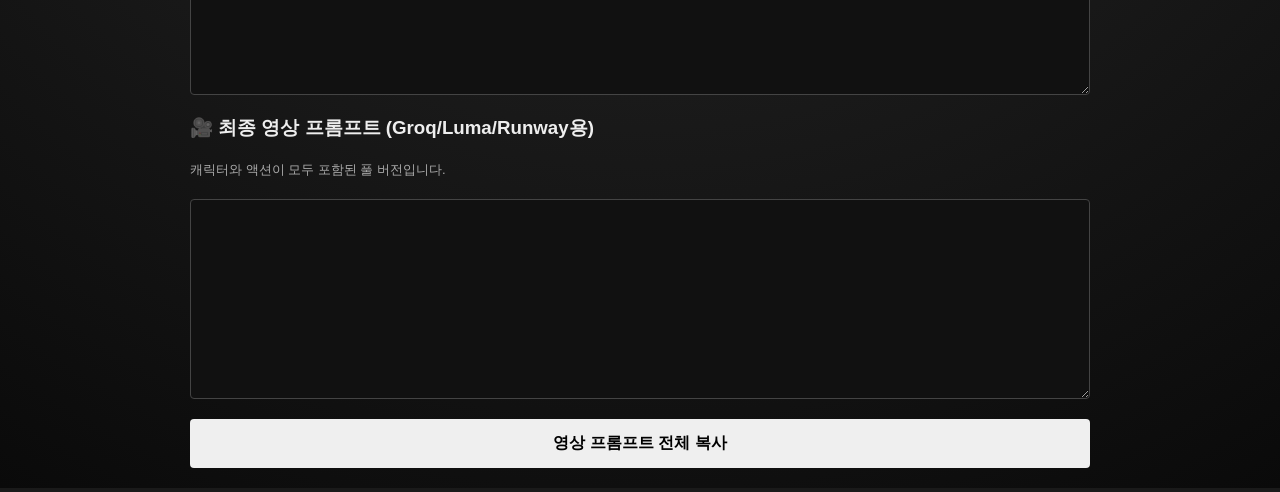
==== commit ec3da891: "Update index.html" ====
--- a/index.html
+++ b/index.html
@@ -4,7 +4,14 @@
   <meta charset="UTF-8">
   <meta name="viewport" content="width=device-width, initial-scale=1.0">
   <title>주마등 : 시네마 v16 (Wisk/Flow 최적화)</title>
+  <link rel="icon" type="image/png" href="assets/reaper.png">
   <link rel="stylesheet" href="style.css">
+  <link rel="apple-touch-icon" href="assets/reaper.png">
+
+  <link rel="icon" sizes="192x192" href="assets/reaper.png">
+  <link rel="icon" sizes="512x512" href="assets/reaper.png">
+
+  <meta name="theme-color" content="#000000">
 </head>
 <body>
 
